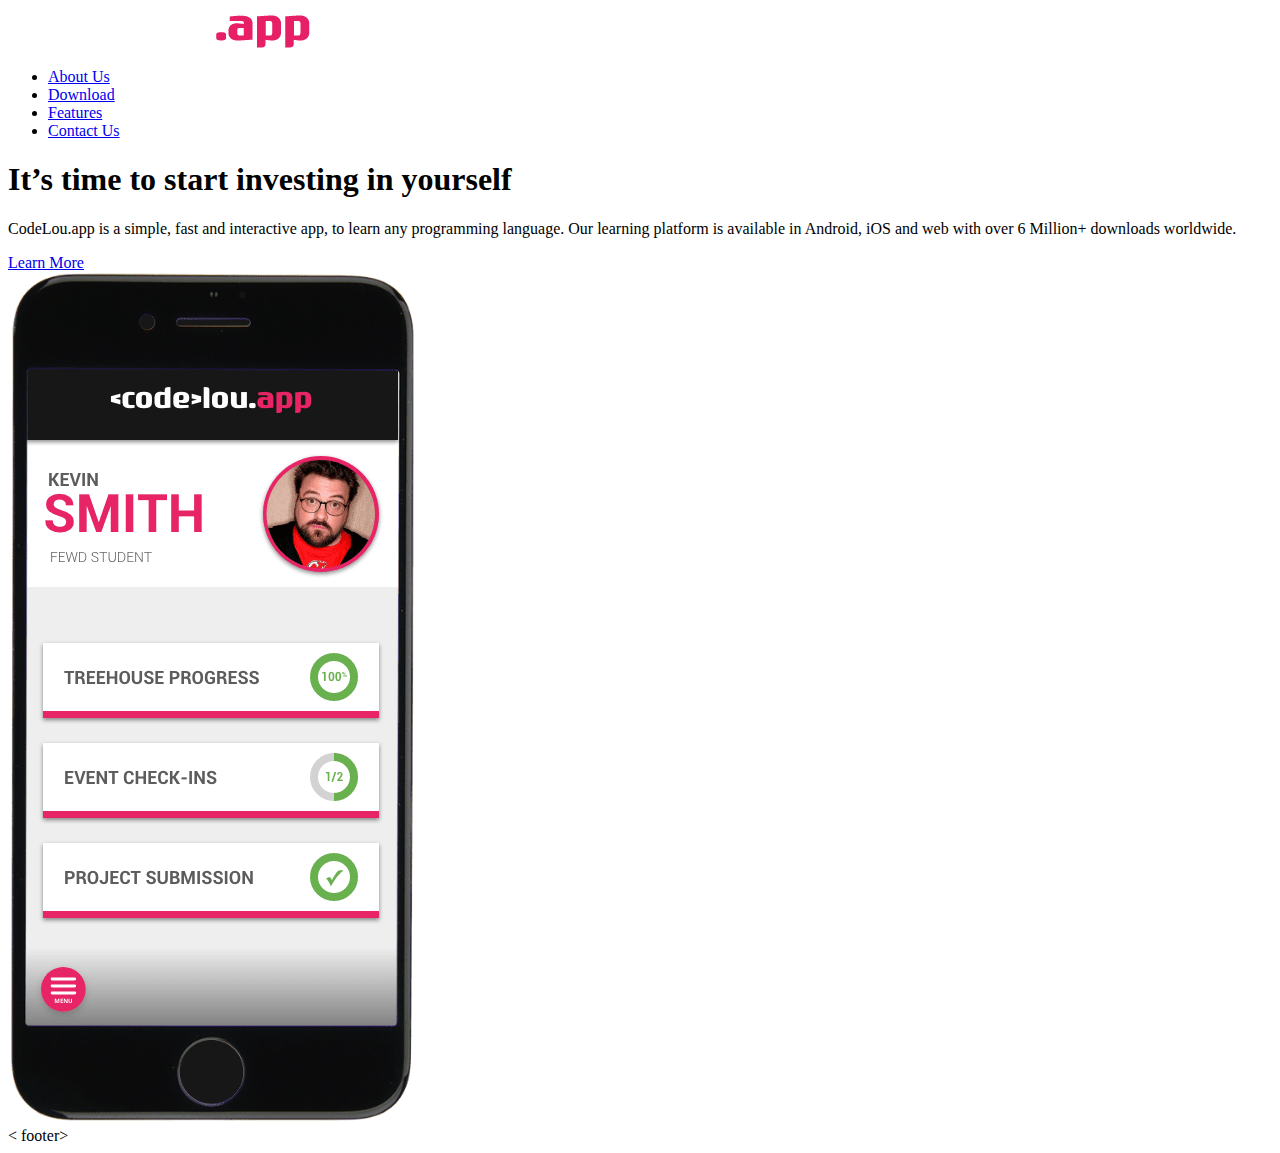
==== index.html @ 755e618e "updated to begin week 3" ====
<!doctype html>

<html lang="en">

<head>
  <!-- Head Begin -->
  <!--
    Set the character encoding for this document, so that
    all characters within the UTF-8 space (such as emoji)
    are rendered correctly.
  -->
  <meta charset="utf-8" />

  <!-- Set the document's title -->
  <title>CodeLou.app | Home</title>

  <!-- Set the viewport element to give the browser instructions on how to control the page's dimensions and scaling.-->
  <meta name="viewport" content="width=device-width, initial-scale=1" />

  <!-- Other metadata tags provide more information about the HTML document -->
  <meta name="keywords" content="CodeLou.app, learn, learning, html, css, programming, web app">
  <meta name="description" content="CodeLou.app" />
  <meta name="author" content="Brian Luerman, Don Hansen and CodeLouisville contributors" />

  <!-- Link to an external CSS file -->
  <link rel="stylesheet" href="css/session-01-b.css" />

  <!-- Used for adding in-document CSS. This can be utilized to make the page load faster (above the fold) -->
  <style>
    /* ... */
  </style>

</head> <!-- Head End -->


<body>
  <!-- Body Begin -->


  <header class="nav-header" role="banner"> <!-- Header Begin -->

    <div class="container row">

    <div class="nav-logo column">

      <a href="/" title="Go to home page">
        <img src="img/codelou-app-logo.png" alt="CodeLou.App logo" role="img" />
      </a>

    </div>

    <nav role="navigation" class="column">

      <ul id="menu">

        <li><a href="#">About Us</a></li>
        <li><a href="#">Download</a></li>
        <li><a href="#">Features</a></li>
        <li><a href="#">Contact Us</a></li>

      </ul>

    </nav>

    </div>

  </header> <!-- Header End -->


  <main> <!-- Main Begin -->

    <!-- Section: Hero -->

    <section class="hero">

      <div class="container row">

        <div class="hero-text column">

          <h1>It’s time to start investing in yourself</h1>

          <p>CodeLou.app is a simple, fast and interactive app, to learn any programming language. Our learning platform is available in Android, iOS and web with over 6 Million+ downloads worldwide.</p>

          <a href="#" class="btn">Learn More</a>

        </div>

        <div class="hero-img column">

          <img src="img/app-mockup.png" alt="Image of application on phone" />

        </div>

      </div>

    </section>


  </main> <!-- Main End -->


  <footer> <!-- Footer End -->

    < footer>

  </footer> <!-- Footer End -->


  <!-- JavaScript Begin -->


  <!-- JavaScript End -->

</body> <!-- Body End -->

</html>
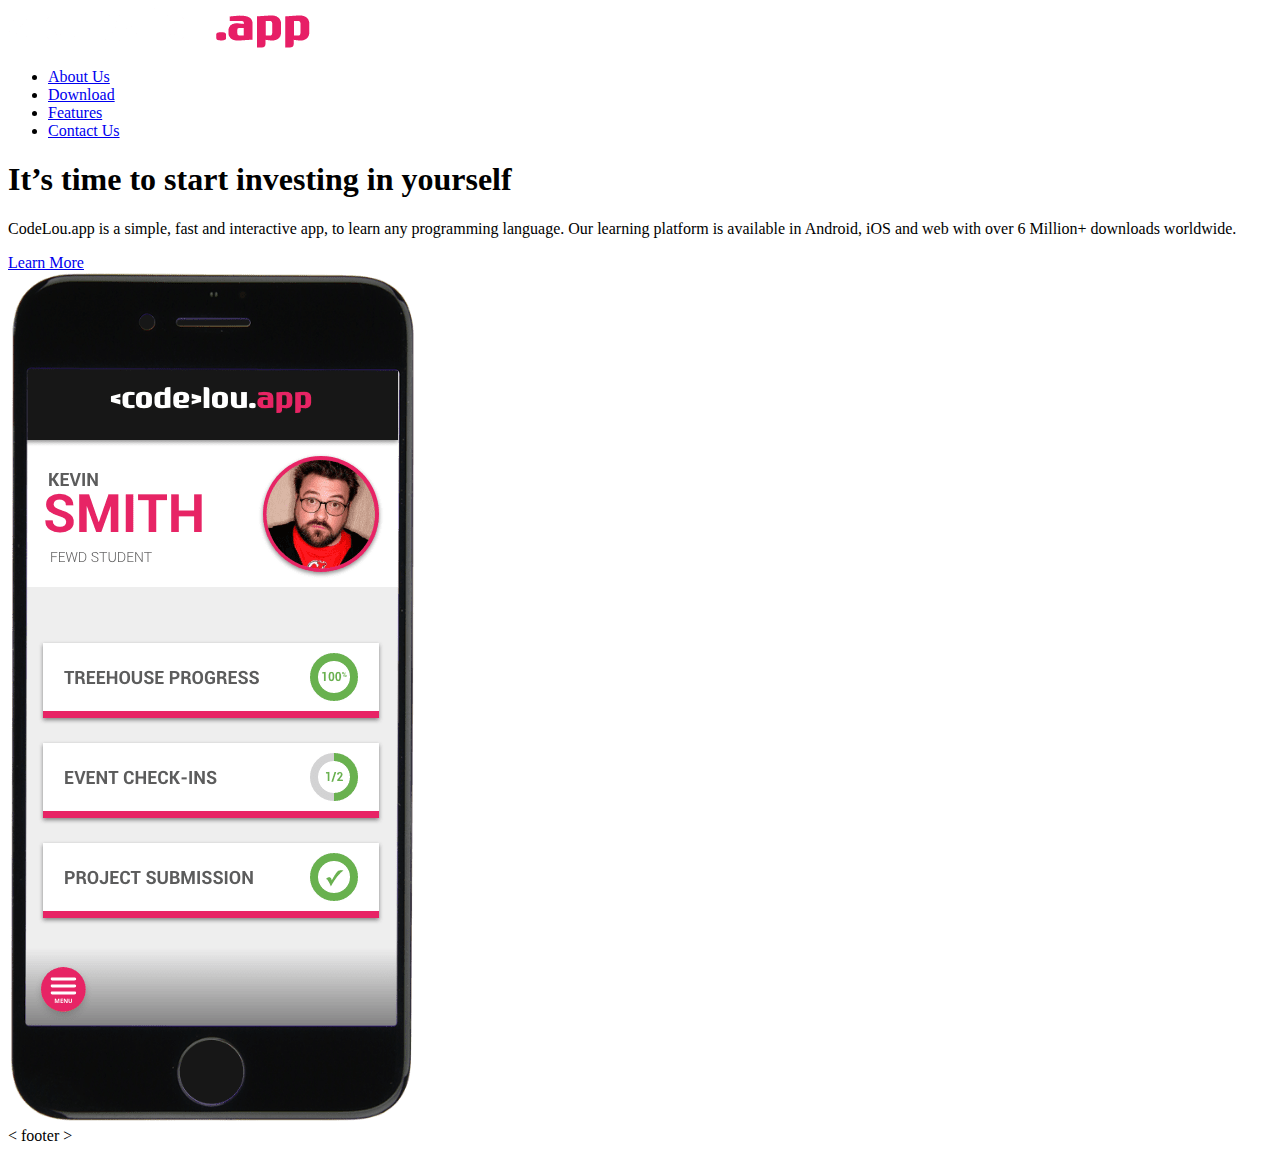
==== commit cdcec69c: "Update index.html" ====
--- a/index.html
+++ b/index.html
@@ -101,7 +101,7 @@
 
   <footer> <!-- Footer End -->
 
-    < footer>
+    < footer >
 
   </footer> <!-- Footer End -->
 
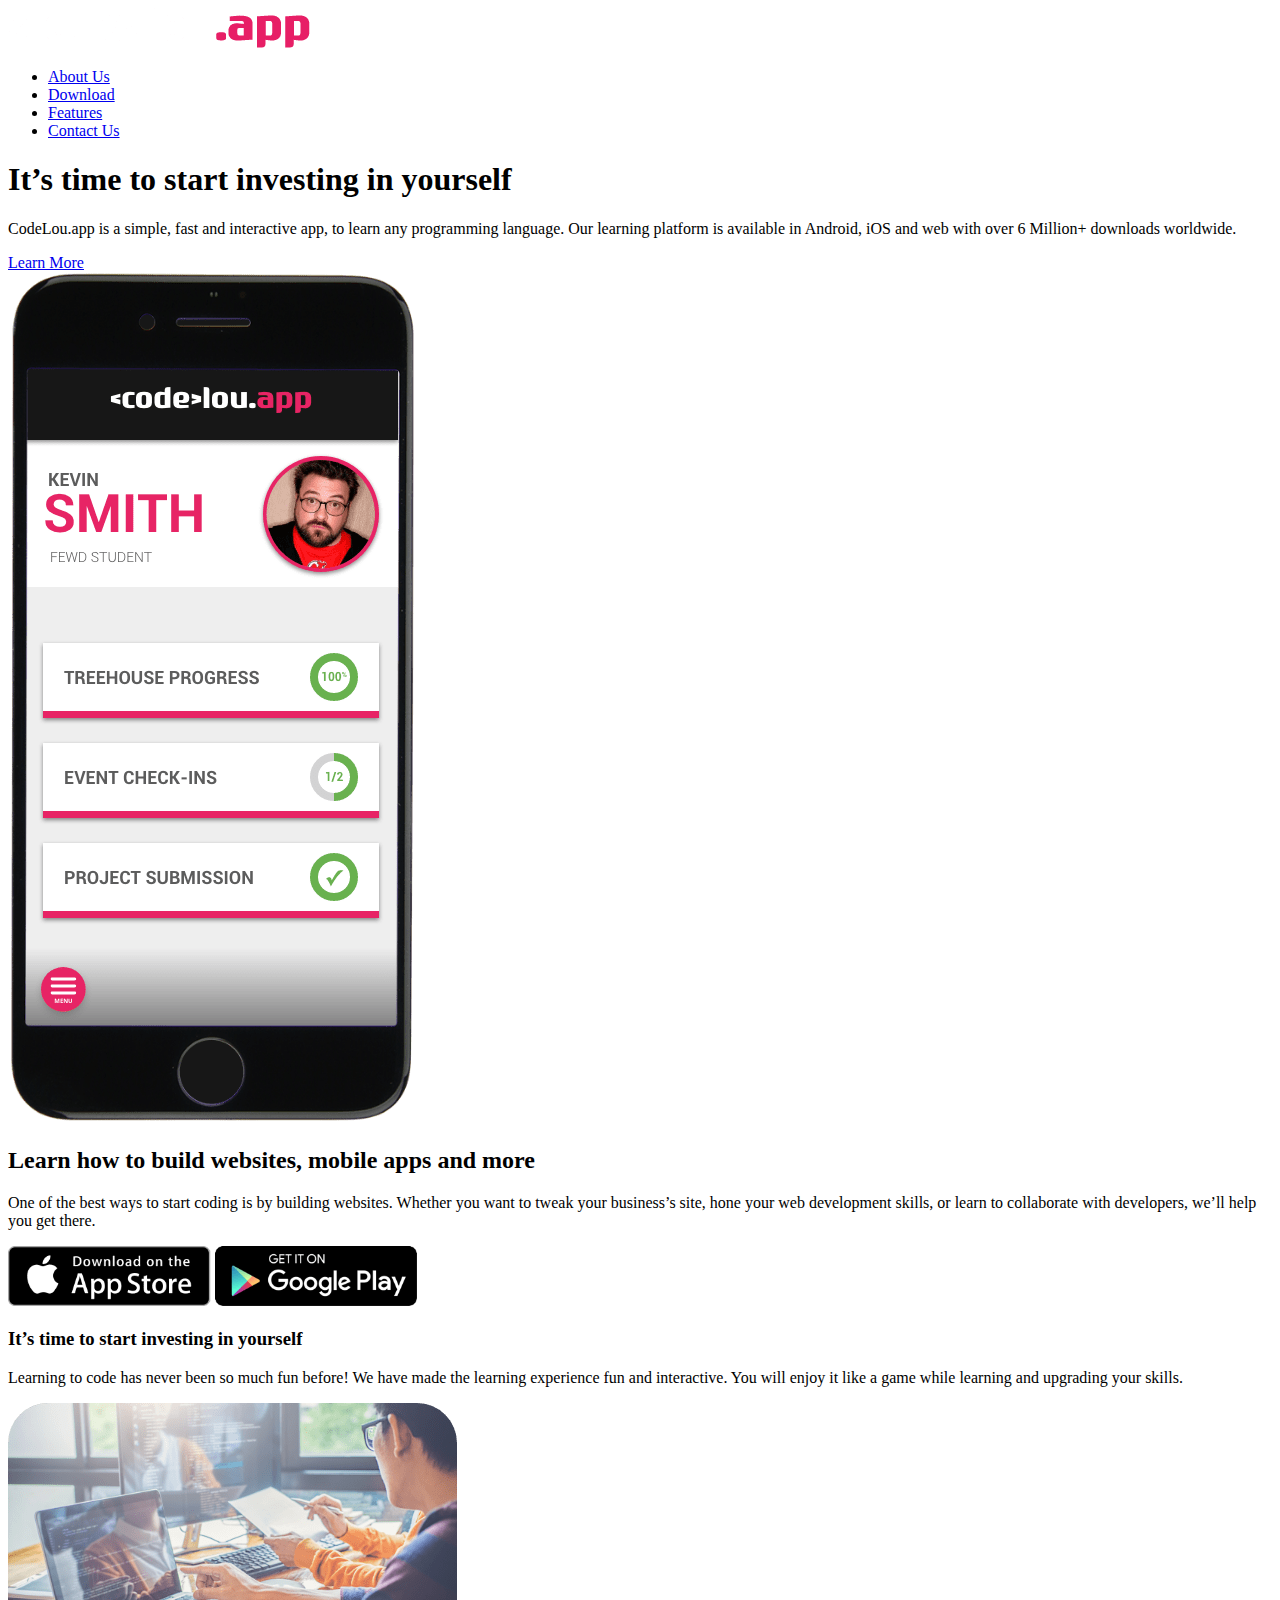
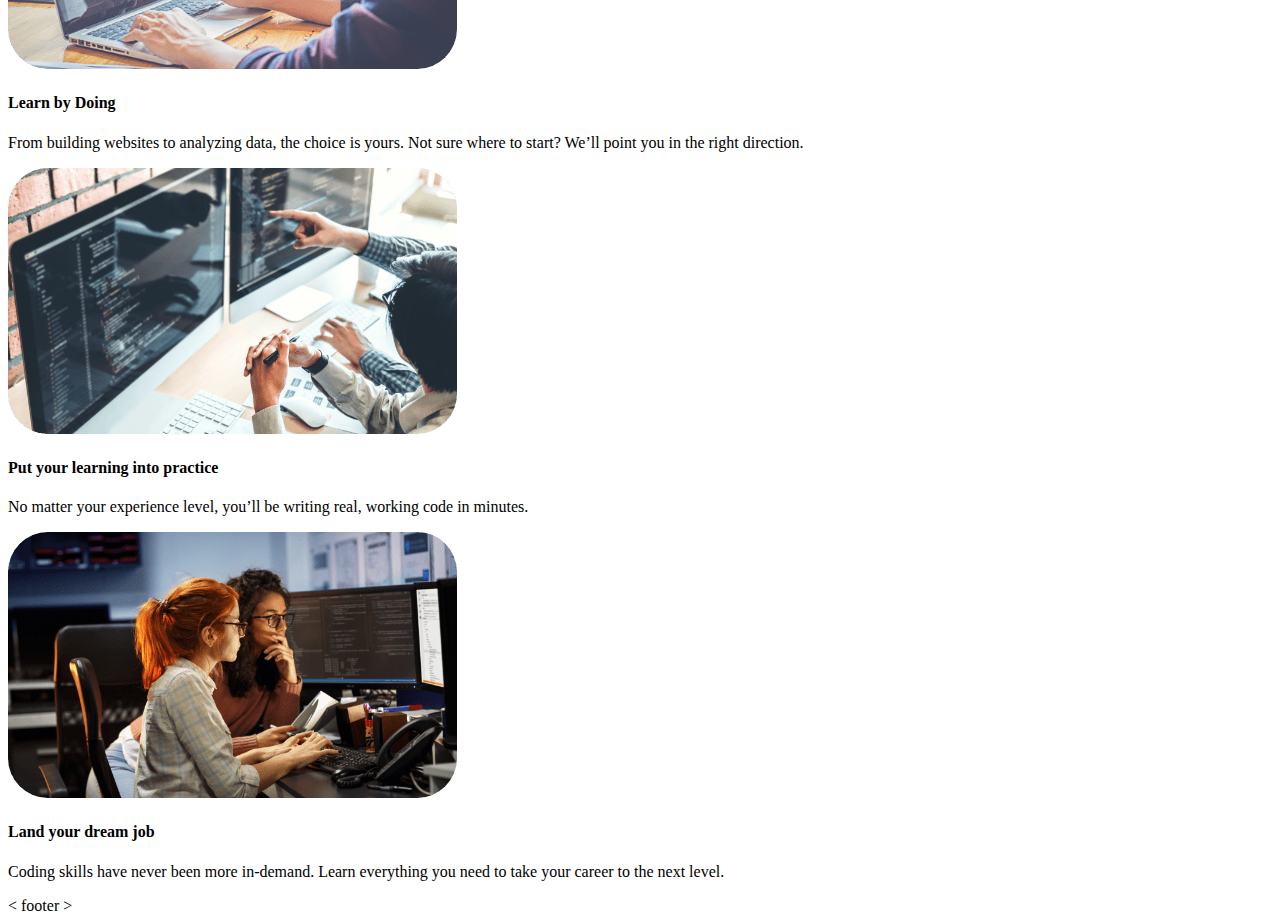
==== commit 9488f5f0: "updated" ====
--- a/index.html
+++ b/index.html
@@ -22,8 +22,11 @@
   <meta name="description" content="CodeLou.app" />
   <meta name="author" content="Brian Luerman, Don Hansen and CodeLouisville contributors" />
 
+  <!-- Link to External Google font -->
+  <link href="https://fonts.googleapis.com/css?family=Open+Sans:300,300i,400,400i,600,600i,700,700i,800,800i&display=swap" rel="stylesheet">
+
   <!-- Link to an external CSS file -->
-  <link rel="stylesheet" href="css/session-01-b.css" />
+  <link rel="stylesheet" href="css/session-03-a.css" />
 
   <!-- Used for adding in-document CSS. This can be utilized to make the page load faster (above the fold) -->
   <style>
@@ -95,6 +98,108 @@
 
     </section>
 
+    <!-- Section: Downloads -->
+
+    <section class="downloads">
+
+      <div class="container">
+
+        <header class="header-content">
+
+          <h2>Learn how to build websites, mobile apps and more</h2>
+
+          <p>One of the best ways to start coding is by building websites. Whether you want to tweak your business’s site, hone your web development skills, or learn to collaborate with developers, we’ll help you get there.</p>
+
+        </header>
+
+        <div class="badges">
+
+          <a href="#"><img src="img/app-store-badge.png" alt="Download on the App Store badge" /></a>
+
+          <a href="#"><img src="img/play-store-badge.png" alt="Get it on Google Play badge" /></a>
+
+        </div>
+
+      </div>
+
+    </section>
+
+
+    <!-- Section: Features -->
+
+    <section class="features">
+
+      <div class="container">
+
+        <header class="header-content">
+
+          <h3>It’s time to start investing in yourself</h3>
+
+          <p>Learning to code has never been so much fun before! We have made the learning experience fun and interactive. You will enjoy it like a game while learning and upgrading your skills.</p>
+
+        </header>
+
+        <div class="features-group">
+
+          <div class="features-item">
+
+            <div class="features-item-img">
+
+              <img src="img/feature-learn-photo.png" alt="Person working on laptop" />
+
+            </div>
+
+            <div class="features-item-txt">
+
+              <h4>Learn by Doing</h4>
+
+              <p>From building websites to analyzing data, the choice is yours. Not sure where to start? We’ll point you in the right direction.</p>
+
+            </div>
+
+          </div>
+
+          <div class="features-item">
+
+            <div class="features-item-img">
+
+              <img src="img/feature-practice-photo.png" alt="Photo of computer screens with code" />
+
+            </div>
+
+            <div class="features-item-txt">
+
+              <h4>Put your learning into practice</h4>
+
+              <p>No matter your experience level, you’ll be writing real, working code in minutes.</p>
+
+            </div>
+
+          </div>
+
+          <div class="features-item">
+
+            <div class="features-item-img">
+
+              <img src="img/feature-dreamjob-photo.png" alt="Photo of people working" />
+
+            </div>
+
+            <div class="features-item-txt">
+
+              <h4>Land your dream job</h4>
+
+              <p>Coding skills have never been more in-demand. Learn everything you need to take your career to the next level.</p>
+
+            </div>
+
+          </div>
+
+        </div>
+
+      </div>
+
+    </section>
 
   </main> <!-- Main End -->
 
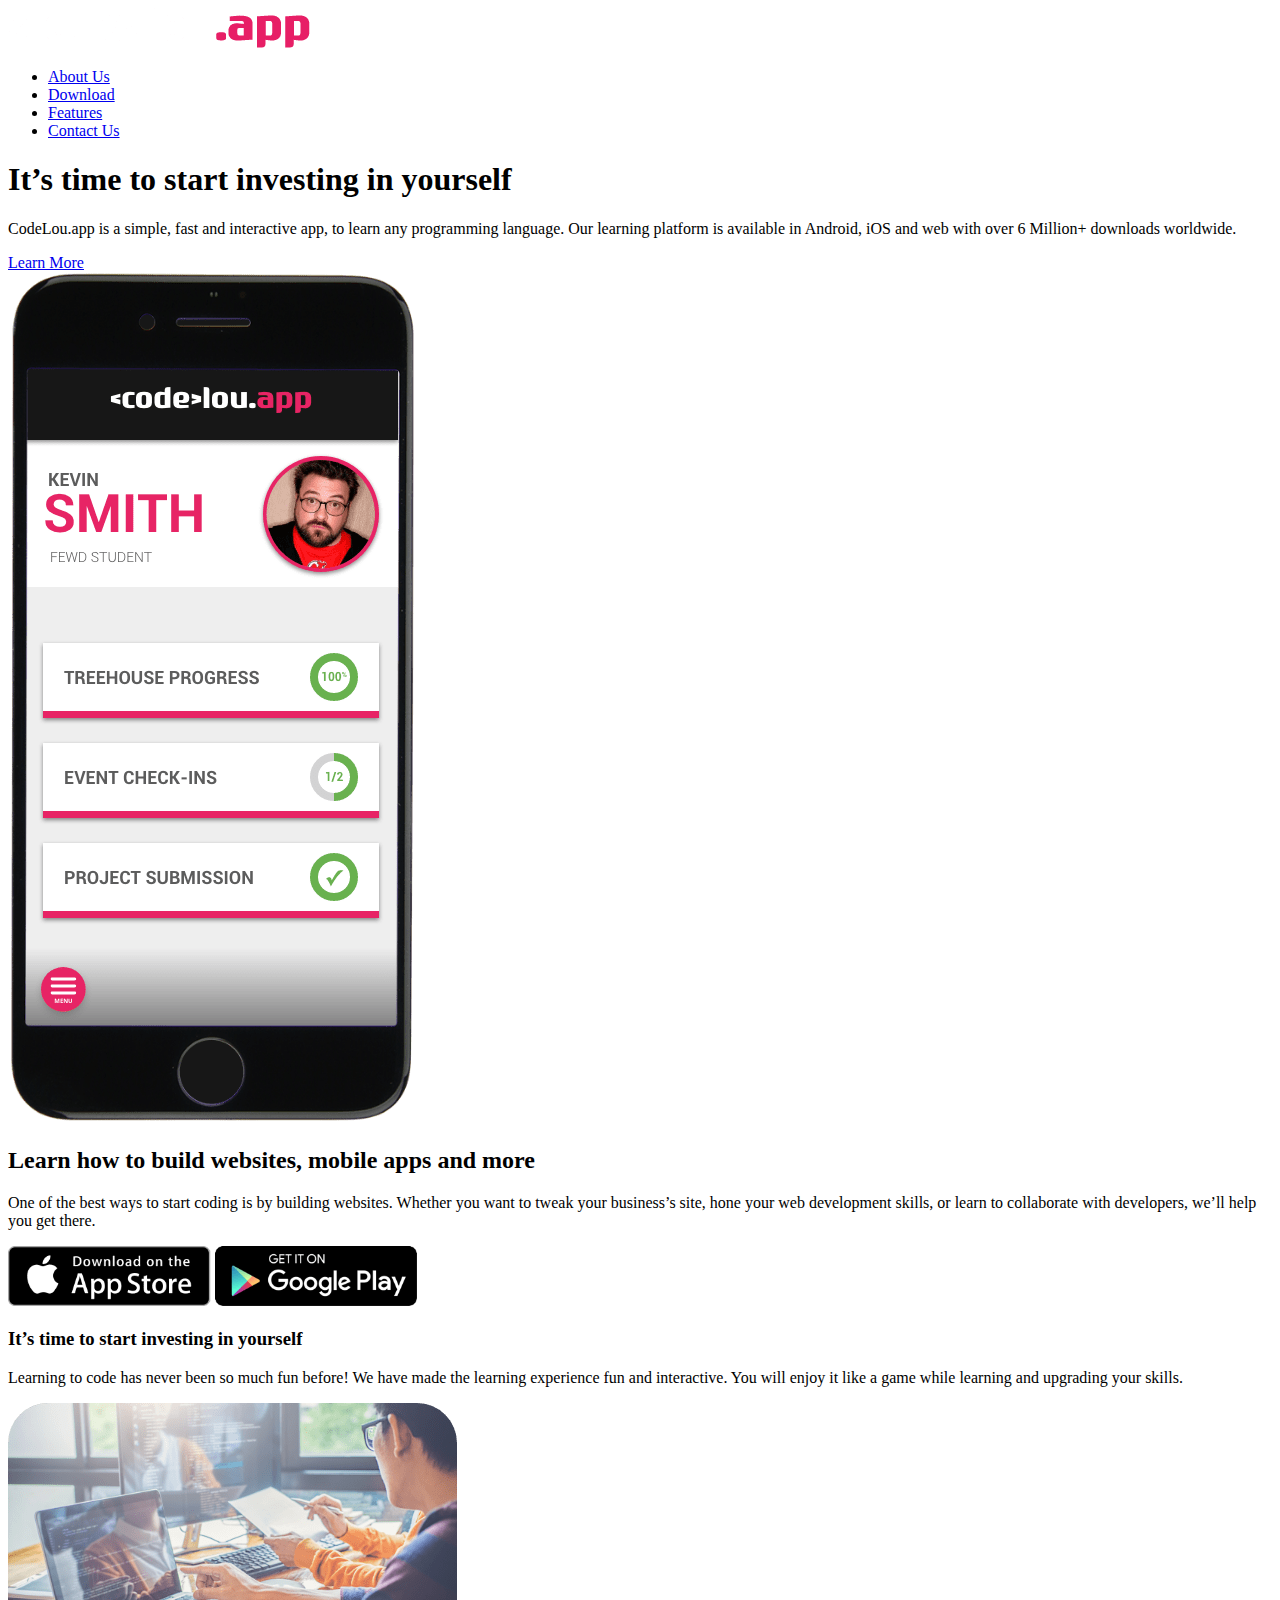
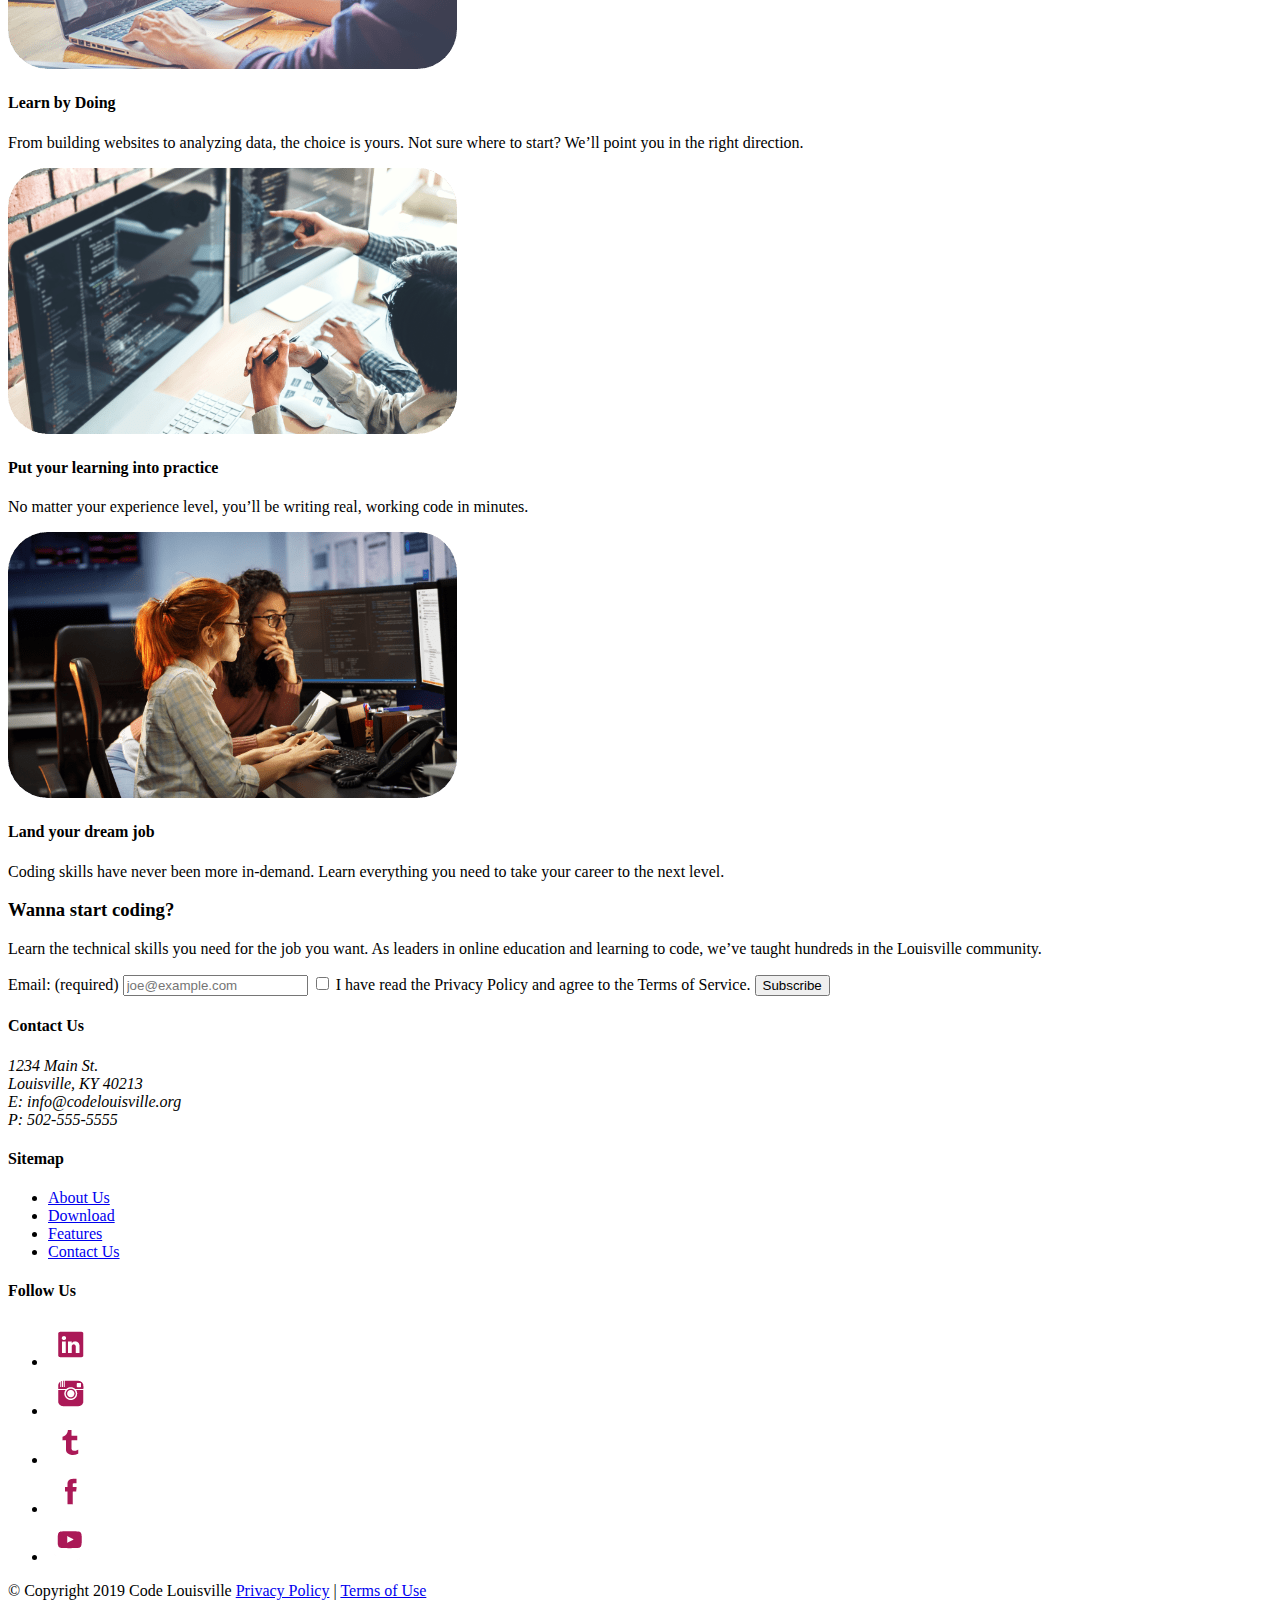
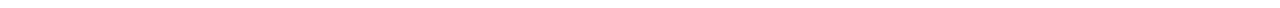
==== commit 4e7d5c4f: "updated to final" ====
--- a/index.html
+++ b/index.html
@@ -26,7 +26,7 @@
   <link href="https://fonts.googleapis.com/css?family=Open+Sans:300,300i,400,400i,600,600i,700,700i,800,800i&display=swap" rel="stylesheet">
 
   <!-- Link to an external CSS file -->
-  <link rel="stylesheet" href="css/session-03-a.css" />
+  <link rel="stylesheet" href="css/session-03-b.css" />
 
   <!-- Used for adding in-document CSS. This can be utilized to make the page load faster (above the fold) -->
   <style>
@@ -201,12 +201,102 @@
 
     </section>
 
+
+    <!-- Section: Call to Action -->
+
+    <section class="call-to-action">
+
+      <div class="container">
+
+        <header class="header-content">
+
+          <h3>Wanna start coding?</h3>
+
+          <p>Learn the technical skills you need for the job you want. As leaders in online education and learning to code, we’ve taught hundreds in the Louisville community.</p>
+
+        </header>
+
+        <form action="#" class="cta-form">
+
+          <label for="email">Email: (required)
+          <input type="email" name="email" id="email" placeholder="joe@example.com" required />
+          </label>
+
+          <input id="terms" type="checkbox" name="terms" value="terms" required /> <label for="terms"> I have read the Privacy Policy and agree to the Terms of Service.</label>
+
+          <input type="submit" name="submit" value="Subscribe" class="btn btn-center" />
+
+        </form>
+
+      </div>
+
+    </section>
+
+
   </main> <!-- Main End -->
 
 
-  <footer> <!-- Footer End -->
-
-    < footer >
+  <footer> <!-- Footer Begin -->
+
+    <div class="container ftr-grid">
+
+        <div class="ftr-container">
+
+        <h4>Contact Us</h4>
+
+        <address>
+        1234 Main St.<br />
+        Louisville, KY 40213<br />
+        E: info@codelouisville.org<br />
+        P: 502-555-5555
+        </address>
+
+        </div>
+
+        <div class="ftr-container">
+
+        <h4>Sitemap</h4>
+
+          <ul class="sitemap-links" role="navigation">
+
+            <li><a href="#">About Us</a></li>
+            <li><a href="#">Download</a></li>
+            <li><a href="#">Features</a></li>
+            <li><a href="#">Contact Us</a></li>
+
+          </ul>
+
+        </div>
+
+        <div class="ftr-container">
+
+        <h4>Follow Us</h4>
+
+          <ul class="social-links">
+
+            <li><a href="#"><img src="img/ico-linkedin.png" alt="Social icon to linkedin.com" role="img" /></a></li>
+            <li><a href="#"><img src="img/ico-instagram.png" alt="Social icon to instagram.com" role="img" /></a></li>
+            <li><a href="#"><img src="img/ico-twitter.png" alt="Social icon to twitter.com" role="img" /></a></li>
+            <li><a href="#"><img src="img/ico-facebook.png" alt="Social icon to facebook.com" role="img" /></a></li>
+            <li><a href="#"><img src="img/ico-youtube.png" alt="Social icon to youtube.com" role="img" /></a></li>
+
+          </ul>
+
+        </div>
+
+  </div>
+
+  <div class="copyright">
+
+    <div class="container row">
+
+      <span>&copy; Copyright 2019 Code Louisville</span>
+
+      <span><a href="#">Privacy Policy</a> | <a href="#">Terms of Use</a></span>
+
+    </div>
+
+  </div>
 
   </footer> <!-- Footer End -->
 
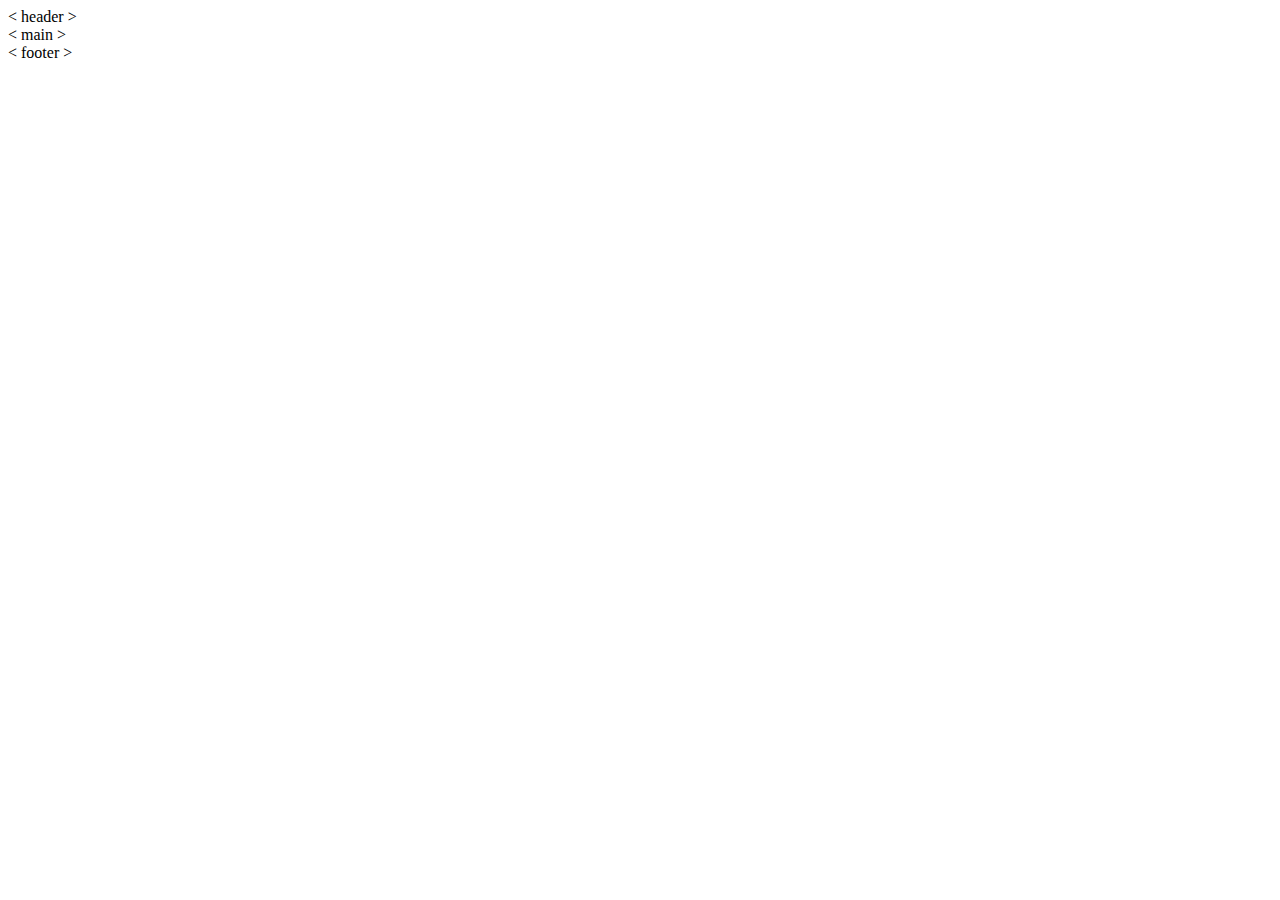
==== commit a292743e: "removed css file name" ====
--- a/index.html
+++ b/index.html
@@ -22,11 +22,8 @@
   <meta name="description" content="CodeLou.app" />
   <meta name="author" content="Brian Luerman, Don Hansen and CodeLouisville contributors" />
 
-  <!-- Link to External Google font -->
-  <link href="https://fonts.googleapis.com/css?family=Open+Sans:300,300i,400,400i,600,600i,700,700i,800,800i&display=swap" rel="stylesheet">
-
   <!-- Link to an external CSS file -->
-  <link rel="stylesheet" href="css/session-03-b.css" />
+  <link rel="stylesheet" href="" />
 
   <!-- Used for adding in-document CSS. This can be utilized to make the page load faster (above the fold) -->
   <style>
@@ -36,267 +33,26 @@
 </head> <!-- Head End -->
 
 
-<body>
-  <!-- Body Begin -->
+<body> <!-- Body Begin -->
 
 
-  <header class="nav-header" role="banner"> <!-- Header Begin -->
+  <header> <!-- Header Begin -->
 
-    <div class="container row">
-
-    <div class="nav-logo column">
-
-      <a href="/" title="Go to home page">
-        <img src="img/codelou-app-logo.png" alt="CodeLou.App logo" role="img" />
-      </a>
-
-    </div>
-
-    <nav role="navigation" class="column">
-
-      <ul id="menu">
-
-        <li><a href="#">About Us</a></li>
-        <li><a href="#">Download</a></li>
-        <li><a href="#">Features</a></li>
-        <li><a href="#">Contact Us</a></li>
-
-      </ul>
-
-    </nav>
-
-    </div>
+    < header >
 
   </header> <!-- Header End -->
 
 
   <main> <!-- Main Begin -->
 
-    <!-- Section: Hero -->
-
-    <section class="hero">
-
-      <div class="container row">
-
-        <div class="hero-text column">
-
-          <h1>It’s time to start investing in yourself</h1>
-
-          <p>CodeLou.app is a simple, fast and interactive app, to learn any programming language. Our learning platform is available in Android, iOS and web with over 6 Million+ downloads worldwide.</p>
-
-          <a href="#" class="btn">Learn More</a>
-
-        </div>
-
-        <div class="hero-img column">
-
-          <img src="img/app-mockup.png" alt="Image of application on phone" />
-
-        </div>
-
-      </div>
-
-    </section>
-
-    <!-- Section: Downloads -->
-
-    <section class="downloads">
-
-      <div class="container">
-
-        <header class="header-content">
-
-          <h2>Learn how to build websites, mobile apps and more</h2>
-
-          <p>One of the best ways to start coding is by building websites. Whether you want to tweak your business’s site, hone your web development skills, or learn to collaborate with developers, we’ll help you get there.</p>
-
-        </header>
-
-        <div class="badges">
-
-          <a href="#"><img src="img/app-store-badge.png" alt="Download on the App Store badge" /></a>
-
-          <a href="#"><img src="img/play-store-badge.png" alt="Get it on Google Play badge" /></a>
-
-        </div>
-
-      </div>
-
-    </section>
-
-
-    <!-- Section: Features -->
-
-    <section class="features">
-
-      <div class="container">
-
-        <header class="header-content">
-
-          <h3>It’s time to start investing in yourself</h3>
-
-          <p>Learning to code has never been so much fun before! We have made the learning experience fun and interactive. You will enjoy it like a game while learning and upgrading your skills.</p>
-
-        </header>
-
-        <div class="features-group">
-
-          <div class="features-item">
-
-            <div class="features-item-img">
-
-              <img src="img/feature-learn-photo.png" alt="Person working on laptop" />
-
-            </div>
-
-            <div class="features-item-txt">
-
-              <h4>Learn by Doing</h4>
-
-              <p>From building websites to analyzing data, the choice is yours. Not sure where to start? We’ll point you in the right direction.</p>
-
-            </div>
-
-          </div>
-
-          <div class="features-item">
-
-            <div class="features-item-img">
-
-              <img src="img/feature-practice-photo.png" alt="Photo of computer screens with code" />
-
-            </div>
-
-            <div class="features-item-txt">
-
-              <h4>Put your learning into practice</h4>
-
-              <p>No matter your experience level, you’ll be writing real, working code in minutes.</p>
-
-            </div>
-
-          </div>
-
-          <div class="features-item">
-
-            <div class="features-item-img">
-
-              <img src="img/feature-dreamjob-photo.png" alt="Photo of people working" />
-
-            </div>
-
-            <div class="features-item-txt">
-
-              <h4>Land your dream job</h4>
-
-              <p>Coding skills have never been more in-demand. Learn everything you need to take your career to the next level.</p>
-
-            </div>
-
-          </div>
-
-        </div>
-
-      </div>
-
-    </section>
-
-
-    <!-- Section: Call to Action -->
-
-    <section class="call-to-action">
-
-      <div class="container">
-
-        <header class="header-content">
-
-          <h3>Wanna start coding?</h3>
-
-          <p>Learn the technical skills you need for the job you want. As leaders in online education and learning to code, we’ve taught hundreds in the Louisville community.</p>
-
-        </header>
-
-        <form action="#" class="cta-form">
-
-          <label for="email">Email: (required)
-          <input type="email" name="email" id="email" placeholder="joe@example.com" required />
-          </label>
-
-          <input id="terms" type="checkbox" name="terms" value="terms" required /> <label for="terms"> I have read the Privacy Policy and agree to the Terms of Service.</label>
-
-          <input type="submit" name="submit" value="Subscribe" class="btn btn-center" />
-
-        </form>
-
-      </div>
-
-    </section>
-
+    < main >
 
   </main> <!-- Main End -->
 
 
-  <footer> <!-- Footer Begin -->
+  <footer> <!-- Footer End -->
 
-    <div class="container ftr-grid">
-
-        <div class="ftr-container">
-
-        <h4>Contact Us</h4>
-
-        <address>
-        1234 Main St.<br />
-        Louisville, KY 40213<br />
-        E: info@codelouisville.org<br />
-        P: 502-555-5555
-        </address>
-
-        </div>
-
-        <div class="ftr-container">
-
-        <h4>Sitemap</h4>
-
-          <ul class="sitemap-links" role="navigation">
-
-            <li><a href="#">About Us</a></li>
-            <li><a href="#">Download</a></li>
-            <li><a href="#">Features</a></li>
-            <li><a href="#">Contact Us</a></li>
-
-          </ul>
-
-        </div>
-
-        <div class="ftr-container">
-
-        <h4>Follow Us</h4>
-
-          <ul class="social-links">
-
-            <li><a href="#"><img src="img/ico-linkedin.png" alt="Social icon to linkedin.com" role="img" /></a></li>
-            <li><a href="#"><img src="img/ico-instagram.png" alt="Social icon to instagram.com" role="img" /></a></li>
-            <li><a href="#"><img src="img/ico-twitter.png" alt="Social icon to twitter.com" role="img" /></a></li>
-            <li><a href="#"><img src="img/ico-facebook.png" alt="Social icon to facebook.com" role="img" /></a></li>
-            <li><a href="#"><img src="img/ico-youtube.png" alt="Social icon to youtube.com" role="img" /></a></li>
-
-          </ul>
-
-        </div>
-
-  </div>
-
-  <div class="copyright">
-
-    <div class="container row">
-
-      <span>&copy; Copyright 2019 Code Louisville</span>
-
-      <span><a href="#">Privacy Policy</a> | <a href="#">Terms of Use</a></span>
-
-    </div>
-
-  </div>
+    < footer >
 
   </footer> <!-- Footer End -->
 
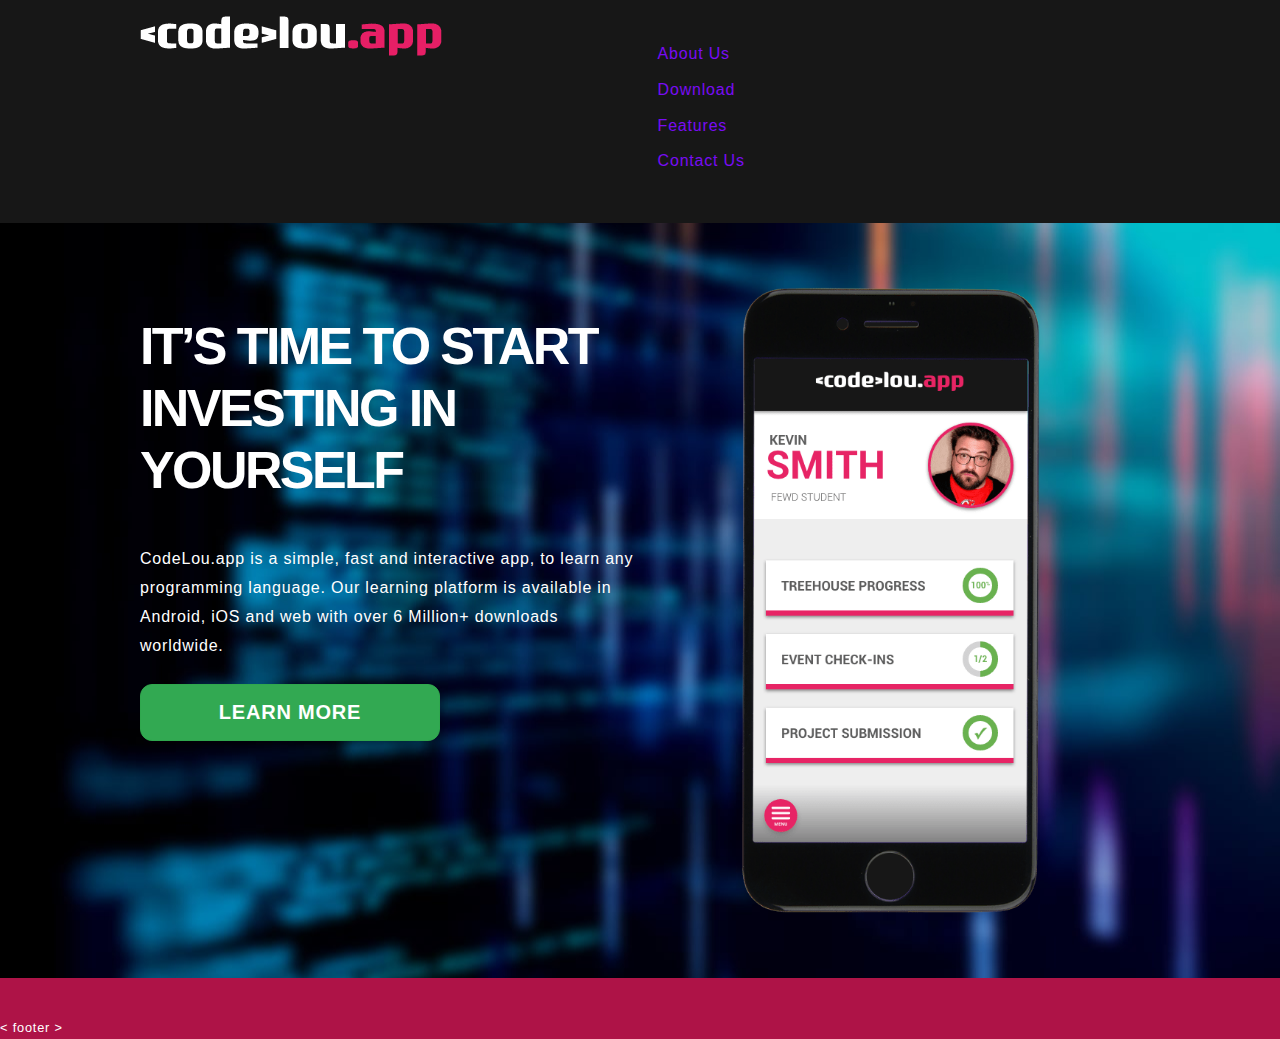
==== commit 0ff3bb9f: "Update index.html" ====
--- a/index.html
+++ b/index.html
@@ -23,7 +23,7 @@
   <meta name="author" content="Brian Luerman, Don Hansen and CodeLouisville contributors" />
 
   <!-- Link to an external CSS file -->
-  <link rel="stylesheet" href="" />
+  <link rel="stylesheet" href="css/style.css" />
 
   <!-- Used for adding in-document CSS. This can be utilized to make the page load faster (above the fold) -->
   <style>
@@ -33,19 +33,68 @@
 </head> <!-- Head End -->
 
 
-<body> <!-- Body Begin -->
+<body>
+  <!-- Body Begin -->
 
 
-  <header> <!-- Header Begin -->
+  <header class="nav-header" role="banner"> <!-- Header Begin -->
 
-    < header >
+    <div class="container row">
+
+    <div class="nav-logo column">
+
+      <a href="/" title="Go to home page">
+        <img src="img/codelou-app-logo.png" alt="CodeLou.App logo" role="img" />
+      </a>
+
+    </div>
+
+    <nav role="navigation" class="column">
+
+      <ul id="menu">
+
+        <li><a href="#">About Us</a></li>
+        <li><a href="#">Download</a></li>
+        <li><a href="#">Features</a></li>
+        <li><a href="#">Contact Us</a></li>
+
+      </ul>
+
+    </nav>
+
+    </div>
 
   </header> <!-- Header End -->
 
 
   <main> <!-- Main Begin -->
 
-    < main >
+    <!-- Section: Hero -->
+
+    <section class="hero">
+
+      <div class="container row">
+
+        <div class="hero-text column">
+
+          <h1>It’s time to start investing in yourself</h1>
+
+          <p>CodeLou.app is a simple, fast and interactive app, to learn any programming language. Our learning platform is available in Android, iOS and web with over 6 Million+ downloads worldwide.</p>
+
+          <a href="#" class="btn">Learn More</a>
+
+        </div>
+
+        <div class="hero-img column">
+
+          <img src="img/app-mockup.png" alt="Image of application on phone" />
+
+        </div>
+
+      </div>
+
+    </section>
+
 
   </main> <!-- Main End -->
 
--- a/css/style.css
+++ b/css/style.css
@@ -0,0 +1,453 @@
+@charset "UTF-8";
+
+/* CSS Document */
+
+
+/*! normalize.css v8.0.1 | MIT License | github.com/necolas/normalize.css */
+
+html{line-height:1.15;-webkit-text-size-adjust:100%}body{margin:0}main{display:block}h1{font-size:2em;margin:.67em 0}hr{box-sizing:content-box;height:0;overflow:visible}pre{font-family:monospace,monospace;font-size:1em}a{background-color:transparent}abbr[title]{border-bottom:none;text-decoration:underline;text-decoration:underline dotted}b,strong{font-weight:bolder}code,kbd,samp{font-family:monospace,monospace;font-size:1em}small{font-size:80%}sub,sup{font-size:75%;line-height:0;position:relative;vertical-align:baseline}sub{bottom:-.25em}sup{top:-.5em}img{border-style:none}button,input,optgroup,select,textarea{font-family:inherit;font-size:100%;line-height:1.15;margin:0}button,input{overflow:visible}button,select{text-transform:none}[type=button],[type=reset],[type=submit],button{-webkit-appearance:button}[type=button]::-moz-focus-inner,[type=reset]::-moz-focus-inner,[type=submit]::-moz-focus-inner,button::-moz-focus-inner{border-style:none;padding:0}[type=button]:-moz-focusring,[type=reset]:-moz-focusring,[type=submit]:-moz-focusring,button:-moz-focusring{outline:1px dotted ButtonText}fieldset{padding:.35em .75em .625em}legend{box-sizing:border-box;color:inherit;display:table;max-width:100%;padding:0;white-space:normal}progress{vertical-align:baseline}textarea{overflow:auto}[type=checkbox],[type=radio]{box-sizing:border-box;padding:0}[type=number]::-webkit-inner-spin-button,[type=number]::-webkit-outer-spin-button{height:auto}[type=search]{-webkit-appearance:textfield;outline-offset:-2px}[type=search]::-webkit-search-decoration{-webkit-appearance:none}::-webkit-file-upload-button{-webkit-appearance:button;font:inherit}details{display:block}summary{display:list-item}template{display:none}[hidden]{display:none}
+
+/* Soft Reset */
+
+*,::after,::before{box-sizing:border-box}a{text-decoration:none;color:inherit;cursor:pointer}button{background-color:transparent;color:inherit;border-width:0;padding:0;cursor:pointer}figure{margin:0}input::-moz-focus-inner{border:0;padding:0;margin:0}dd,ol,ul{margin:0;padding:0;list-style:none}h1,h2,h3,h4,h5,h6{margin:0;font-size:inherit;font-weight:inherit}p{margin:0}cite{font-style:normal}fieldset{border-width:0;padding:0;margin:0}
+
+/* Basic Text Styles */
+
+body {
+	font-family: 'Open Sans', sans-serif;
+	font-size: 13px;
+	color: #333;
+	background-color: #FFF;
+	line-height: 1.735;
+	font-weight: 300;
+	font-style: normal;
+	letter-spacing: 0.05em;
+	text-decoration: none;
+	text-transform: none;
+}
+
+h1,
+h2,
+h3,
+h4,
+h5,
+h6 {
+	font-weight: 600;
+	line-height: 1.2;
+	font-size: 1em;
+}
+
+h1 {
+	font-size: 3.25em;
+	font-weight: 600;
+	margin-top: 0.53em;
+	margin-bottom: 0.53em;
+	text-transform: uppercase;
+	font-style: normal;
+	line-height: 1.2;
+	letter-spacing: -0.05em;
+}
+
+h2 {
+	font-size: 2.75em;
+	font-weight: 600;
+	margin-top: 0.4em;
+	margin-bottom: 0.4em;
+	font-style: normal;
+	line-height: 1.2;
+	text-decoration: none;
+	text-transform: none;
+}
+
+h3 {
+	font-size: 2.25em;
+	font-weight: 600;
+	margin-top: 0.4em;
+	margin-bottom: 0.4em;
+	font-style: normal;
+	line-height: 1.4;
+	text-align: left;
+	text-decoration: none;
+	text-transform: none;
+}
+
+h4 {
+	font-size: 1.25em;
+	font-weight: 600;
+	margin-top: 0.67em;
+	margin-bottom: 0.67em;
+	font-style: normal;
+	line-height: 1.6;
+	text-align: left;
+	text-decoration: none;
+	text-transform: none;
+}
+
+h5 {
+	font-size: 1.06em;
+	font-weight: 600;
+	margin-top: 0.94em;
+	margin-bottom: 0.94em;
+	font-style: normal;
+	line-height: 1.4;
+	text-align: left;
+	text-decoration: none;
+	text-transform: none;
+}
+
+h6 {
+	font-size: 1em;
+	font-weight: 600;
+	margin-top: 1em;
+	margin-bottom: 1em;
+	font-style: normal;
+	line-height: 1.2;
+	letter-spacing: 0.05em;
+	text-align: left;
+	text-decoration: none;
+	text-transform: none;
+}
+
+p {
+	margin-top: 1em;
+	margin-bottom: 1.5em;
+	font-size: 1em;
+	font-weight: 300;
+	font-style: normal;
+	line-height: 1.8;
+	text-align: left;
+	text-decoration: none;
+	text-transform: none;
+}
+
+strong {
+	font-weight: 600;
+	font-style: normal;
+}
+
+em {
+	font-style: italic;
+}
+
+a {
+	color: #790cf4;
+}
+
+ul,
+ol {
+	margin-top: 1em;
+	margin-bottom: 1.5em;
+	padding-left: 1.1em;
+}
+
+li {
+	margin-top: 0.5em;
+	margin-bottom: 0.5em;
+}
+
+
+/* Utility classes */
+
+.container {
+ width: 100%;
+ max-width: 1000px;
+ margin: 0 auto;
+}
+
+
+.row {
+	display: flex;
+	flex-direction: row;
+	flex-wrap: wrap;
+	width: 100%;
+}
+
+.column {
+	display: flex;
+	flex-direction: column;
+	flex-basis: 100%;
+	flex: 1;
+}
+
+img {
+ max-width: 100%;
+ height: auto;
+}
+
+.header-content {
+	margin: 4em auto;
+	width: 100%;
+	max-width: 74ch;
+}
+
+/* Basic styling */
+
+
+.btn {
+  background-color: #32A952;
+	-moz-border-radius: 12px;
+	-webkit-border-radius: 12px;
+	border-radius: 12px;
+	border: 1px solid #2FA74D;
+	cursor: pointer;
+	color: #FFFFFF;
+	font-family: sans-serif;
+	font-size: 1.25em;
+	font-weight: bold;
+	padding: 0.5em 1em;
+	text-decoration: none;
+	text-transform: uppercase;
+	width: 100%;
+	max-width: 300px;
+	text-align: center;
+	display: block;
+}
+
+.btn:hover {
+	background-color: #288641;
+}
+
+/* Header */
+
+.nav-header {
+	background: #171717;
+	padding: 1em 0;
+}
+
+
+/* Hero Section */
+
+.hero {
+	background-color: #171717;
+	background: url('../img/hero-background.jpg');
+	background-repeat: no-repeat;
+	background-position: center;
+	background-size: cover;
+	color: #FFFFFF;
+	padding: 4em 2em;
+}
+
+.hero-img img {
+	max-width: 300px;
+	margin: 0 auto;
+}
+
+
+/* Download Section */
+
+.downloads {
+	background: #e8e8e8;
+	color: #171717;
+	padding: 3em;
+}
+
+.downloads h2 {
+	text-align: center;
+	margin-bottom: 3rem;
+}
+
+.badges {
+	margin-top: 3em;
+	padding: 0;
+	text-align: center;
+}
+
+
+/* Features Section */
+
+.features {
+	background: #FFFFFF;
+	color: #171717;
+	padding: 3em;
+}
+
+.features h3 {
+	text-align: center;
+	margin-bottom: 2rem;
+}
+
+.features-group {
+	margin-bottom: 3em;
+}
+
+.features-item {
+	display: flex;
+	flex-wrap: wrap;
+	flex-direction: column;
+	margin-bottom: 2em;
+}
+
+.features-item-txt,
+.features-item-img {
+	align-self: center;
+}
+
+.features-item-txt {
+	padding: 0;
+	text-align: left;
+	flex: 1;
+}
+
+
+/* CTA Section */
+
+.call-to-action {
+	background: #e8e8e8;
+	color: #171717;
+	padding: 3em;
+}
+
+.call-to-action h3 {
+	text-align: center;
+	margin-bottom: 2rem;
+}
+
+.cta-form {
+	padding-bottom: 1.25444em;
+	text-align: left;
+	max-width: 600px;
+	margin: 0 auto;
+}
+
+.cta-form label {
+	font-size: 0.8em;
+	font-weight: normal;
+}
+
+.cta-form input[type=email] {
+	font-size: 1.25em;
+	width: 100%;
+	margin: 0 0 2em;
+	min-width: 200px;
+	border: 1px solid #333333;
+	border-radius: 6px;
+	transition: border-color .5s ease-out;
+	padding: 1em;
+}
+
+
+.cta-form input[type=checkbox] {
+	margin: 0 0 2em;
+	border: 1px solid #333333;
+	border-radius: 6px;
+	transition: border-color .5s ease-out;
+}
+
+.cta-form input[type=checkbox]:focus {
+	outline: 3px solid #5cbf2a;
+	border-color: transparent;
+}
+
+.cta-form input[type=email]:optional {
+	border-color: #999999;
+}
+
+.cta-form input[type=email]:required {
+	border-color: #333333;
+}
+
+.cta-form input[type=email]:invalid {
+	border-color: #E72465;
+	color: #E72465;
+}
+
+.cta-form input[type=email]:focus {
+	outline: 3px solid #5cbf2a;
+	border-color: transparent;
+}
+
+.cta-form input[type=email]:valid {
+	border-color: #5cbf2a;
+	color: #5cbf2a;
+}
+
+
+
+/* Footer */
+
+footer {
+	font-size: 0.8em;
+	background: #AE1347;
+	color: #FFFFFF;
+	padding: 3em 0 0;
+}
+
+footer h4 {
+	text-transform: uppercase;
+}
+
+footer address {
+	font-style: normal;
+}
+
+.ftr-grid {
+	display: grid;
+	grid-template-rows: auto;
+	grid-row-gap: 1em;
+	padding: 0 2em;
+}
+
+
+
+
+/* Tablet Media Queries */
+
+@media (min-width: 600px) {
+
+	.features-item {
+		flex-direction: row;
+	}
+
+	.features-item-txt,
+	.features-item-img {
+		align-self: center;
+		flex: 1;
+	}
+
+	.features-item-txt {
+		padding-left: 2em;
+	}
+
+}
+
+
+/* Desktop Media Queries */
+
+@media (min-width: 800px) {
+
+	body {
+		font-size: 16px;
+	}
+
+	.row {
+		display: flex;
+		flex-direction: row;
+		flex-wrap: wrap;
+		width: 100%;
+	}
+
+	.features-item {
+		flex-direction: row;
+	}
+
+	.features-item:nth-of-type(odd) {
+		flex-direction: row-reverse;
+	}
+
+	.features-item-txt,
+	.features-item-img {
+		align-self: center;
+	}
+
+	.features-item-txt {
+		padding: 0 2em;
+		flex: 1;
+	}
+
+	.ftr-grid {
+		display: grid;
+		grid-template-columns: 1fr 1fr 1fr;
+		column-gap: 1em;
+	}
+
+}
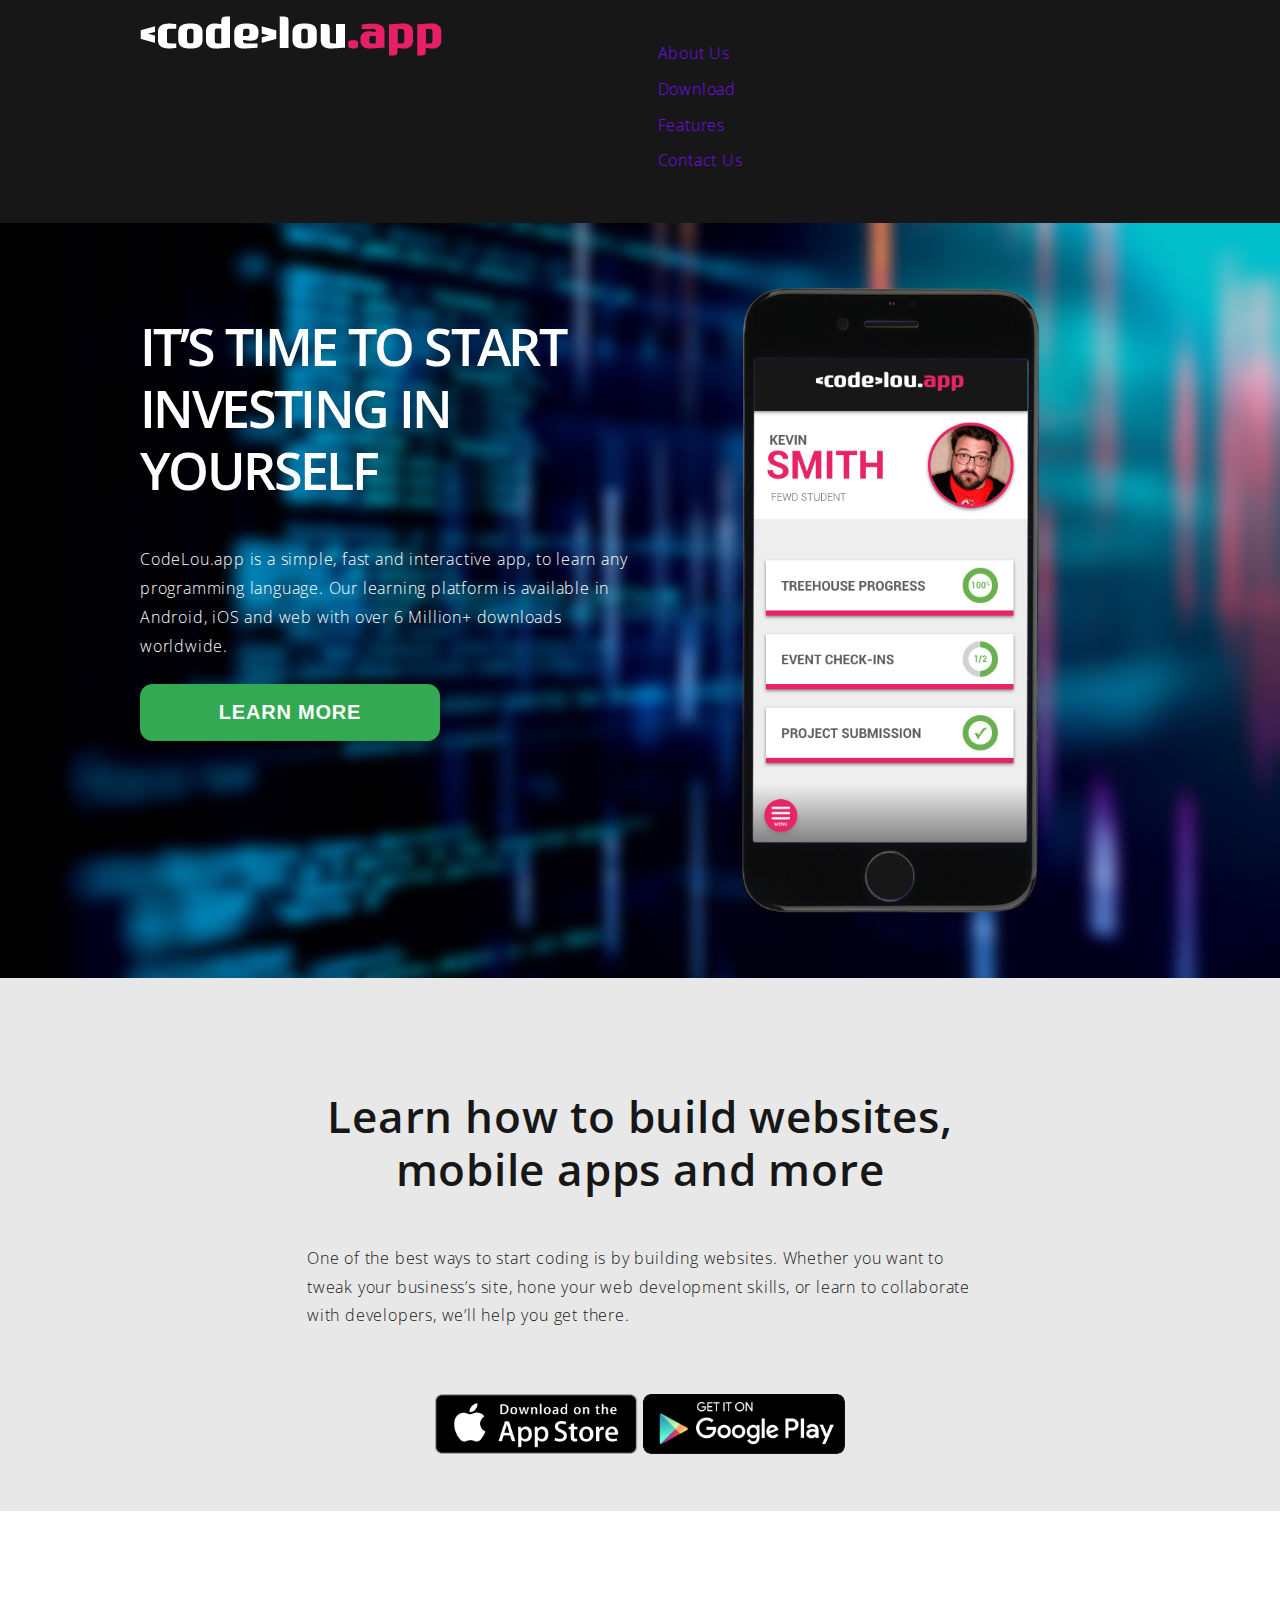
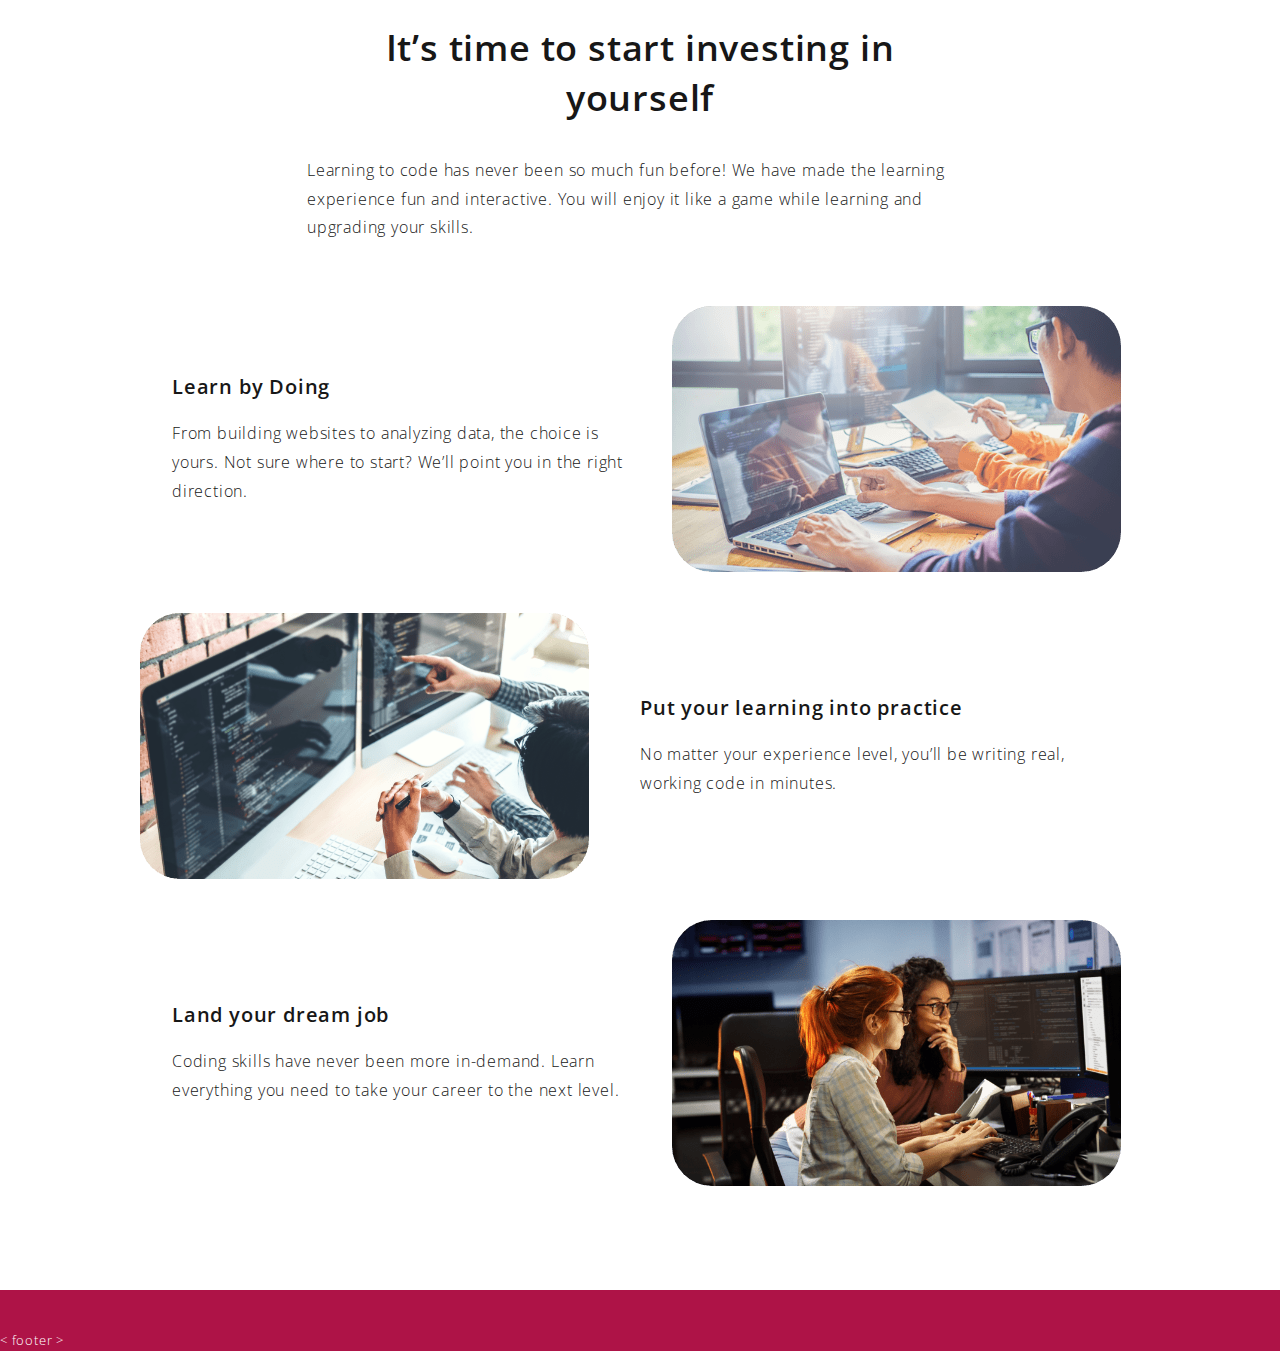
==== commit ad00c4a0: "Updated stylesheet file name." ====
--- a/index.html
+++ b/index.html
@@ -22,6 +22,9 @@
   <meta name="description" content="CodeLou.app" />
   <meta name="author" content="Brian Luerman, Don Hansen and CodeLouisville contributors" />
 
+  <!-- Link to External Google font -->
+  <link href="https://fonts.googleapis.com/css?family=Open+Sans:300,300i,400,400i,600,600i,700,700i,800,800i&display=swap" rel="stylesheet">
+
   <!-- Link to an external CSS file -->
   <link rel="stylesheet" href="css/style.css" />
 
@@ -95,6 +98,108 @@
 
     </section>
 
+    <!-- Section: Downloads -->
+
+    <section class="downloads">
+
+      <div class="container">
+
+        <header class="header-content">
+
+          <h2>Learn how to build websites, mobile apps and more</h2>
+
+          <p>One of the best ways to start coding is by building websites. Whether you want to tweak your business’s site, hone your web development skills, or learn to collaborate with developers, we’ll help you get there.</p>
+
+        </header>
+
+        <div class="badges">
+
+          <a href="#"><img src="img/app-store-badge.png" alt="Download on the App Store badge" /></a>
+
+          <a href="#"><img src="img/play-store-badge.png" alt="Get it on Google Play badge" /></a>
+
+        </div>
+
+      </div>
+
+    </section>
+
+
+    <!-- Section: Features -->
+
+    <section class="features">
+
+      <div class="container">
+
+        <header class="header-content">
+
+          <h3>It’s time to start investing in yourself</h3>
+
+          <p>Learning to code has never been so much fun before! We have made the learning experience fun and interactive. You will enjoy it like a game while learning and upgrading your skills.</p>
+
+        </header>
+
+        <div class="features-group">
+
+          <div class="features-item">
+
+            <div class="features-item-img">
+
+              <img src="img/feature-learn-photo.png" alt="Person working on laptop" />
+
+            </div>
+
+            <div class="features-item-txt">
+
+              <h4>Learn by Doing</h4>
+
+              <p>From building websites to analyzing data, the choice is yours. Not sure where to start? We’ll point you in the right direction.</p>
+
+            </div>
+
+          </div>
+
+          <div class="features-item">
+
+            <div class="features-item-img">
+
+              <img src="img/feature-practice-photo.png" alt="Photo of computer screens with code" />
+
+            </div>
+
+            <div class="features-item-txt">
+
+              <h4>Put your learning into practice</h4>
+
+              <p>No matter your experience level, you’ll be writing real, working code in minutes.</p>
+
+            </div>
+
+          </div>
+
+          <div class="features-item">
+
+            <div class="features-item-img">
+
+              <img src="img/feature-dreamjob-photo.png" alt="Photo of people working" />
+
+            </div>
+
+            <div class="features-item-txt">
+
+              <h4>Land your dream job</h4>
+
+              <p>Coding skills have never been more in-demand. Learn everything you need to take your career to the next level.</p>
+
+            </div>
+
+          </div>
+
+        </div>
+
+      </div>
+
+    </section>
 
   </main> <!-- Main End -->
 
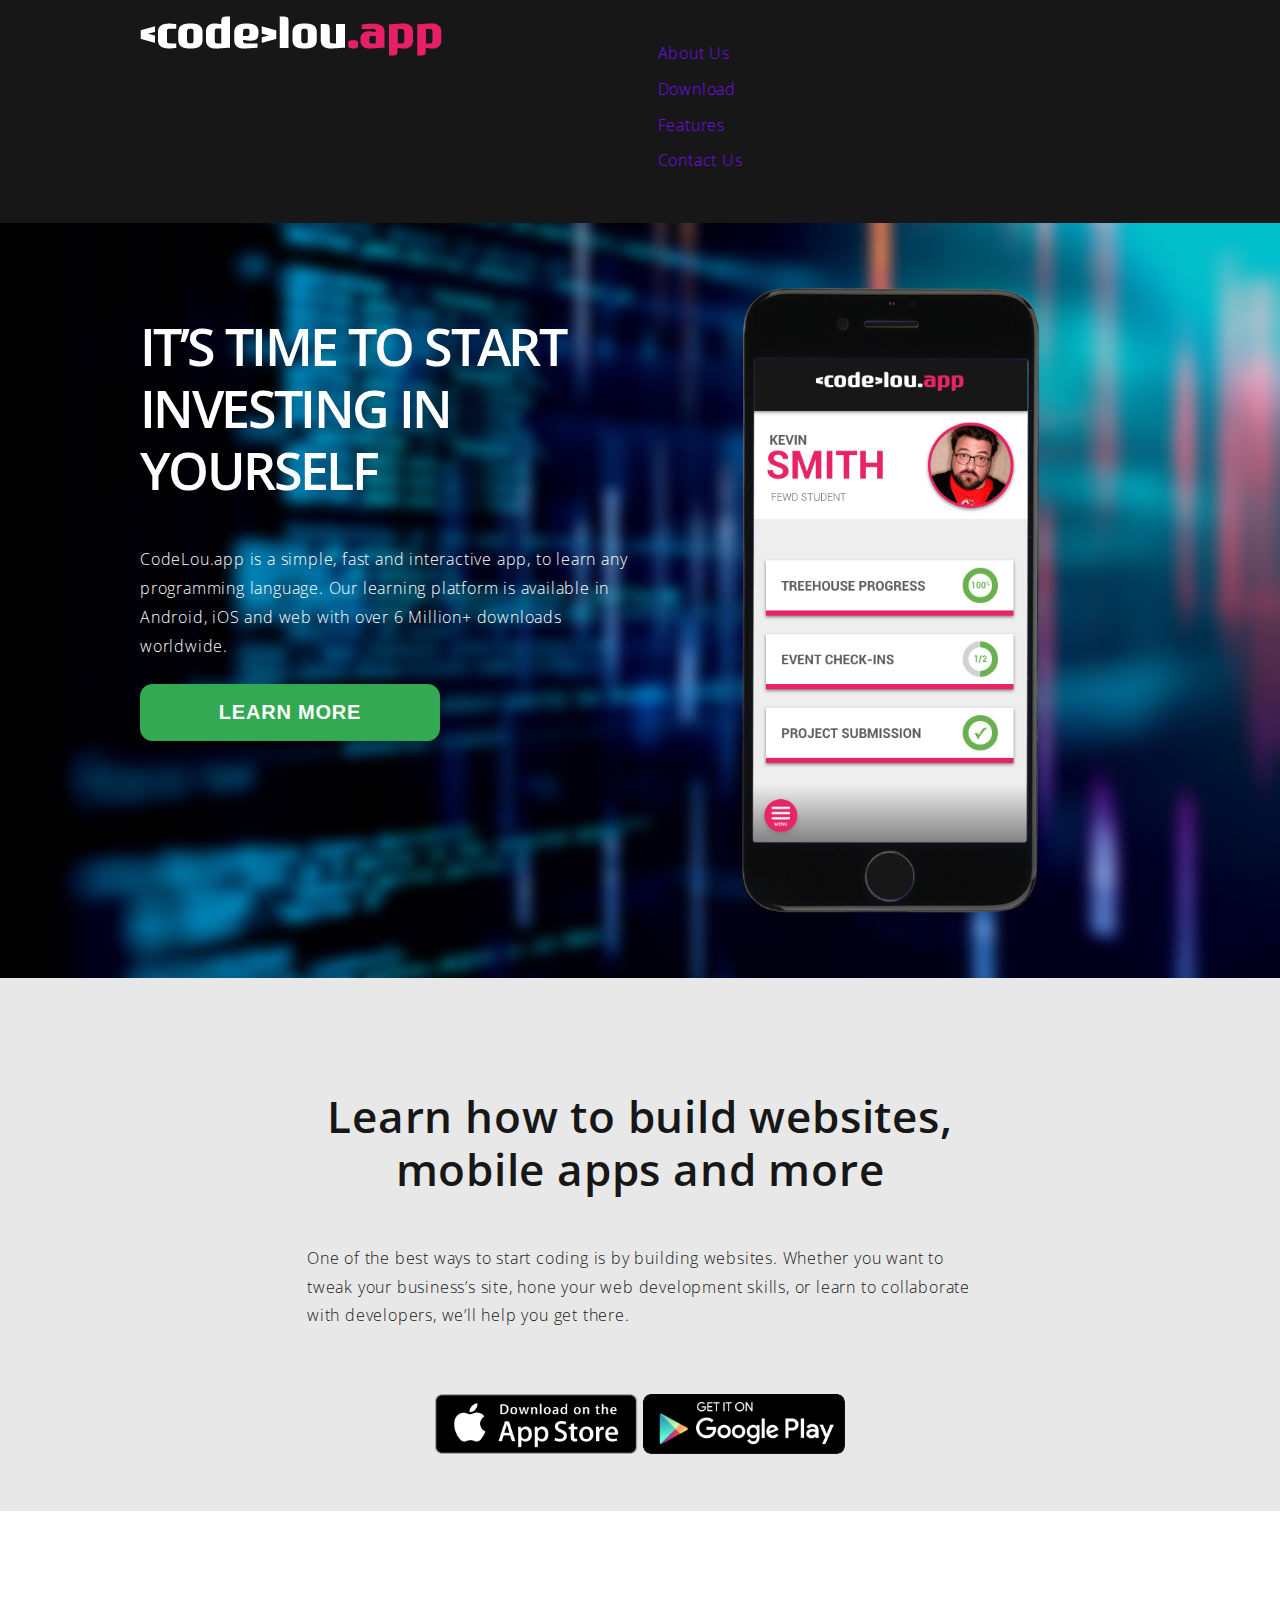
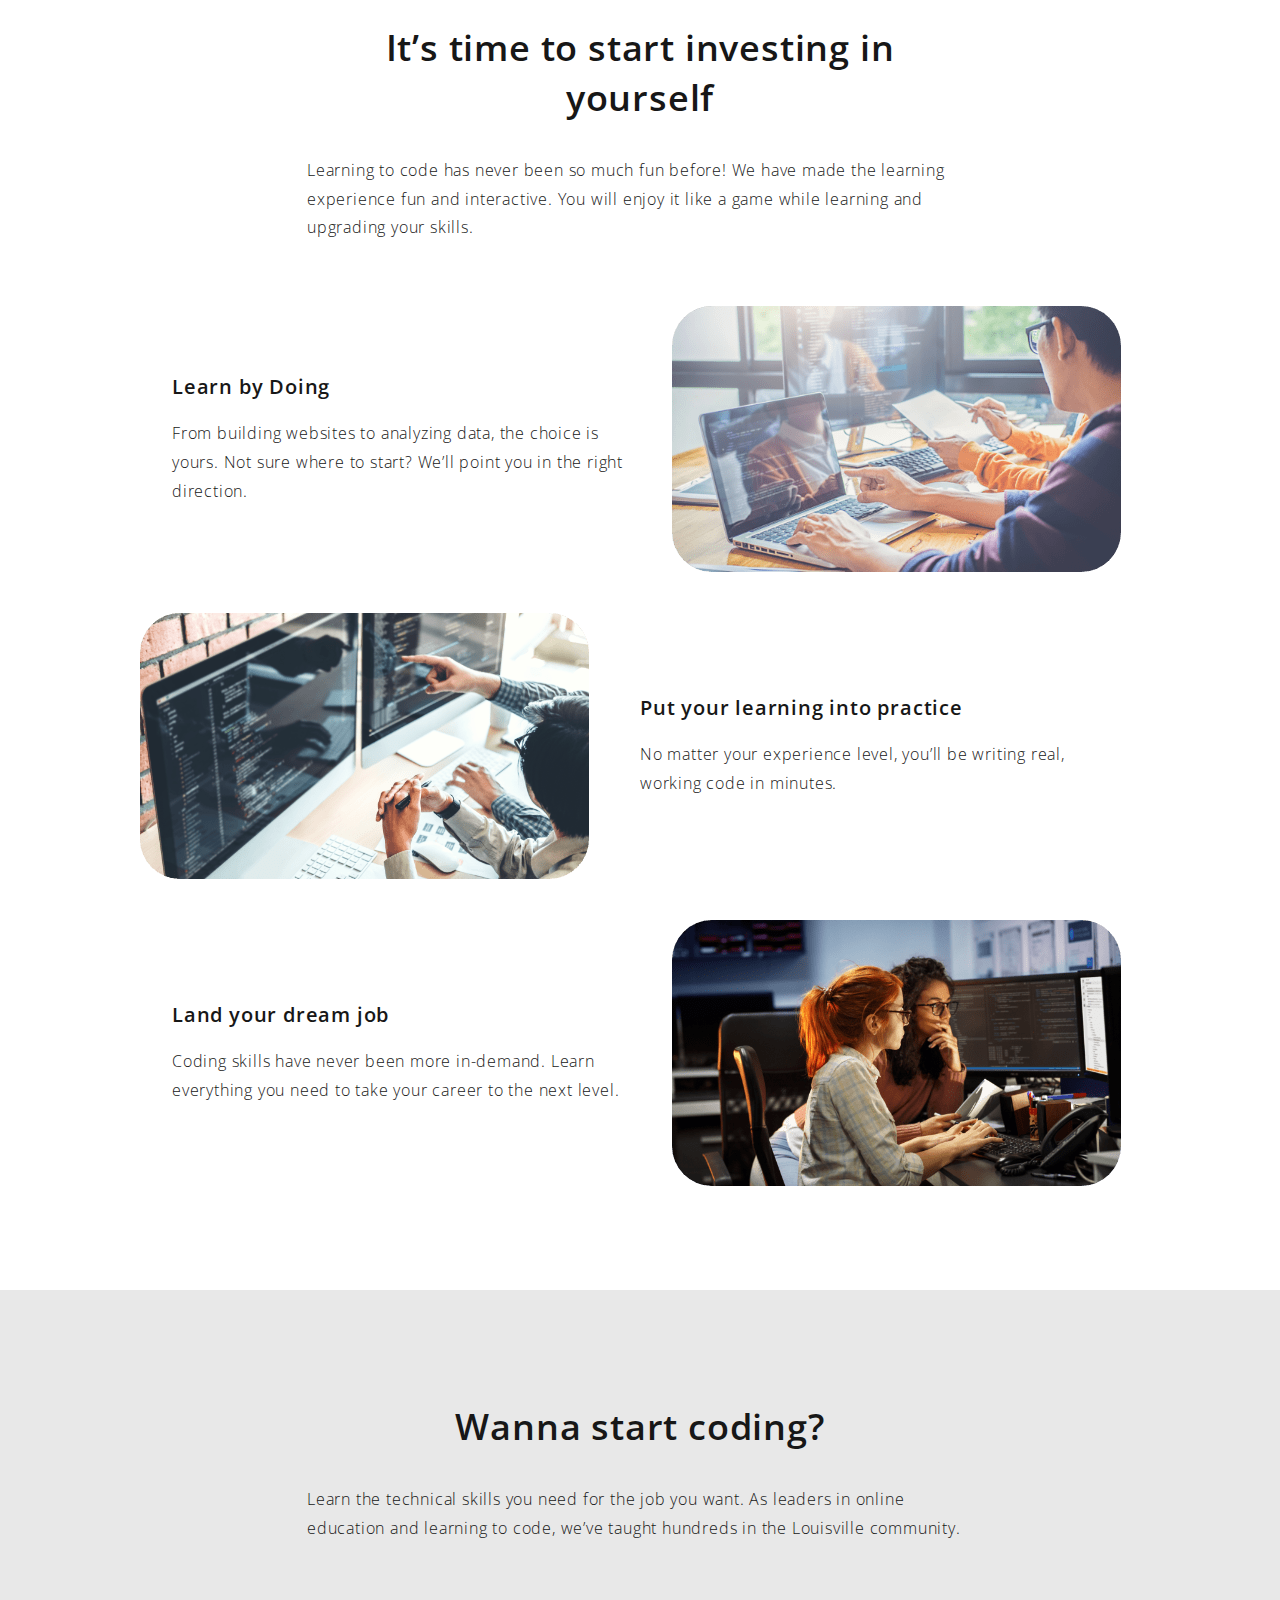
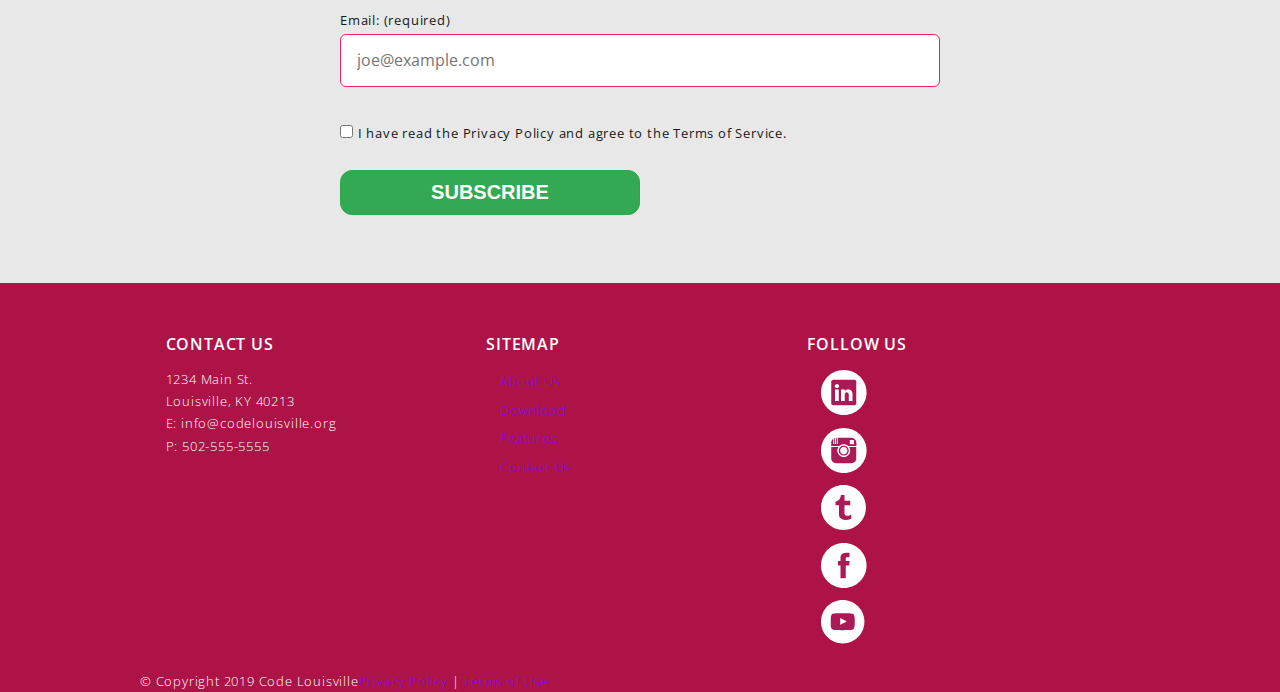
==== commit 9376752f: "Updated stylesheet file name." ====
--- a/index.html
+++ b/index.html
@@ -201,12 +201,102 @@
 
     </section>
 
+
+    <!-- Section: Call to Action -->
+
+    <section class="call-to-action">
+
+      <div class="container">
+
+        <header class="header-content">
+
+          <h3>Wanna start coding?</h3>
+
+          <p>Learn the technical skills you need for the job you want. As leaders in online education and learning to code, we’ve taught hundreds in the Louisville community.</p>
+
+        </header>
+
+        <form action="#" class="cta-form">
+
+          <label for="email">Email: (required)
+          <input type="email" name="email" id="email" placeholder="joe@example.com" required />
+          </label>
+
+          <input id="terms" type="checkbox" name="terms" value="terms" required /> <label for="terms"> I have read the Privacy Policy and agree to the Terms of Service.</label>
+
+          <input type="submit" name="submit" value="Subscribe" class="btn btn-center" />
+
+        </form>
+
+      </div>
+
+    </section>
+
+
   </main> <!-- Main End -->
 
 
-  <footer> <!-- Footer End -->
-
-    < footer >
+  <footer> <!-- Footer Begin -->
+
+    <div class="container ftr-grid">
+
+        <div class="ftr-container">
+
+        <h4>Contact Us</h4>
+
+        <address>
+        1234 Main St.<br />
+        Louisville, KY 40213<br />
+        E: info@codelouisville.org<br />
+        P: 502-555-5555
+        </address>
+
+        </div>
+
+        <div class="ftr-container">
+
+        <h4>Sitemap</h4>
+
+          <ul class="sitemap-links" role="navigation">
+
+            <li><a href="#">About Us</a></li>
+            <li><a href="#">Download</a></li>
+            <li><a href="#">Features</a></li>
+            <li><a href="#">Contact Us</a></li>
+
+          </ul>
+
+        </div>
+
+        <div class="ftr-container">
+
+        <h4>Follow Us</h4>
+
+          <ul class="social-links">
+
+            <li><a href="#"><img src="img/ico-linkedin.png" alt="Social icon to linkedin.com" role="img" /></a></li>
+            <li><a href="#"><img src="img/ico-instagram.png" alt="Social icon to instagram.com" role="img" /></a></li>
+            <li><a href="#"><img src="img/ico-twitter.png" alt="Social icon to twitter.com" role="img" /></a></li>
+            <li><a href="#"><img src="img/ico-facebook.png" alt="Social icon to facebook.com" role="img" /></a></li>
+            <li><a href="#"><img src="img/ico-youtube.png" alt="Social icon to youtube.com" role="img" /></a></li>
+
+          </ul>
+
+        </div>
+
+  </div>
+
+  <div class="copyright">
+
+    <div class="container row">
+
+      <span>&copy; Copyright 2019 Code Louisville</span>
+
+      <span><a href="#">Privacy Policy</a> | <a href="#">Terms of Use</a></span>
+
+    </div>
+
+  </div>
 
   </footer> <!-- Footer End -->
 
